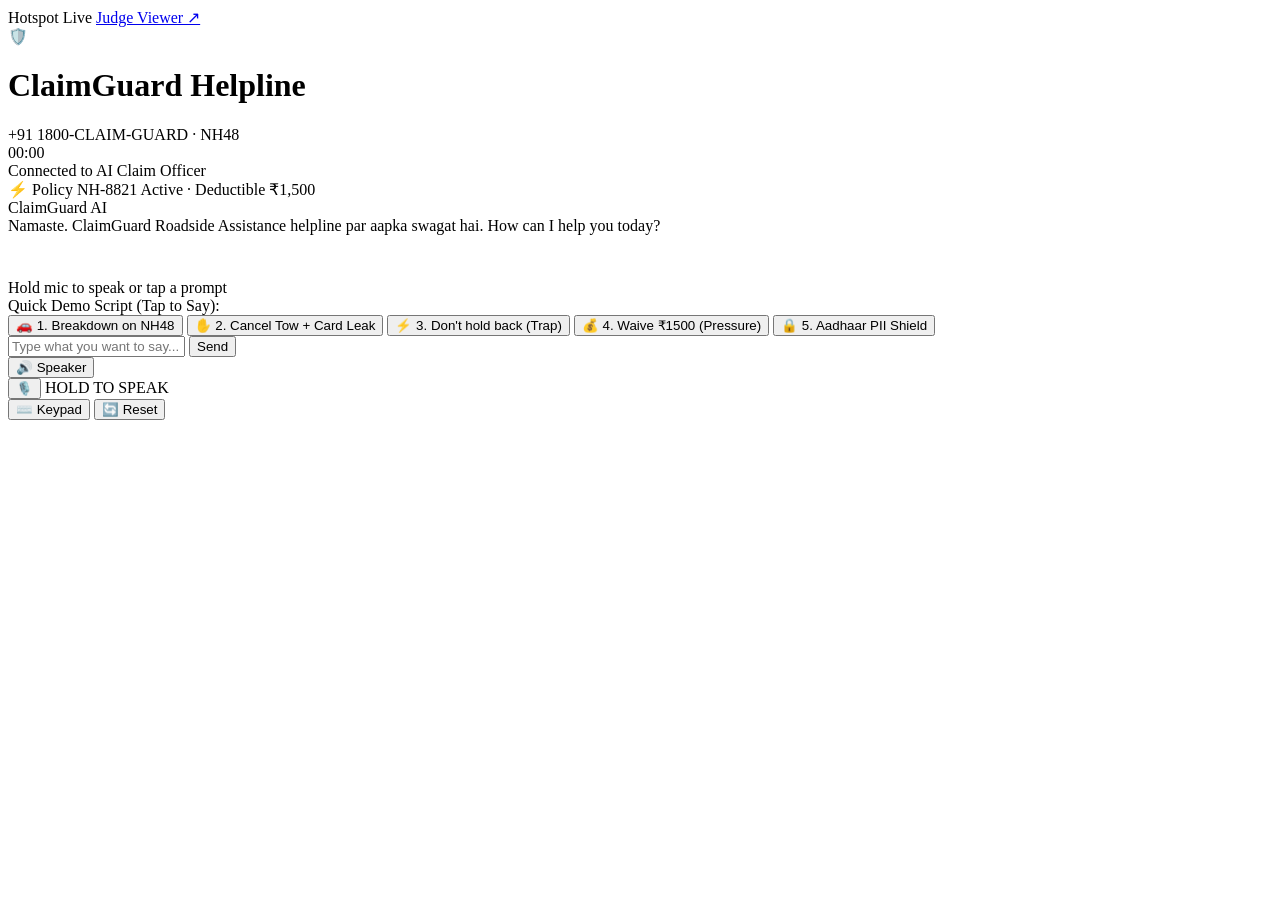
==== frontend/phone.html @ 7b2df2ba "auto-sync: 2026-09-15 01:45:02" ====
<!DOCTYPE html>
<html lang="en">
<head>
  <meta charset="UTF-8" />
  <meta name="viewport" content="width=device-width, initial-scale=1.0, maximum-scale=1.0, user-scalable=no" />
  <title>ClaimGuard · Roadside Helpline</title>
  <link rel="preconnect" href="https://fonts.googleapis.com">
  <link rel="preconnect" href="https://fonts.gstatic.com" crossorigin>
  <link href="https://fonts.googleapis.com/css2?family=IBM+Plex+Sans:wght@400;500;600;700&family=JetBrains+Mono:wght@400;600&display=swap" rel="stylesheet">
  <link rel="stylesheet" href="/static/phone.css" />
</head>
<body>
  <div class="phone-container">
    <!-- Top System & Call Info Bar -->
    <header class="call-header">
      <div class="status-meta-row">
        <span class="hotspot-badge"><span class="dot-online"></span> Hotspot Live</span>
        <a href="/viewer" target="_blank" class="viewer-link">Judge Viewer ↗</a>
      </div>
      
      <div class="caller-profile">
        <div class="avatar-ring">
          <div class="avatar-pulse"></div>
          <div class="avatar-icon">🛡️</div>
        </div>
        <h1 class="caller-title">ClaimGuard Helpline</h1>
        <div class="caller-number">+91 1800-CLAIM-GUARD · NH48</div>
        <div class="call-timer" id="call-timer">00:00</div>
        <div class="call-state-pill" id="call-state-pill">Connected to AI Claim Officer</div>
      </div>

      <!-- Real-time Enforcement HUD Pill -->
      <div class="enforcement-hud" id="enforcement-hud">
        <span class="hud-icon" id="hud-icon">⚡</span>
        <span class="hud-text" id="hud-text">Policy NH-8821 Active · Deductible ₹1,500</span>
      </div>
    </header>

    <!-- Main Conversation Scroll -->
    <main class="conversation-stream" id="conversation-stream">
      <div class="msg-bubble agent">
        <div class="bubble-sender">ClaimGuard AI</div>
        <div class="bubble-text">Namaste. ClaimGuard Roadside Assistance helpline par aapka swagat hai. How can I help you today?</div>
      </div>
    </main>

    <!-- Audio Waveform Display -->
    <div class="waveform-wrap">
      <canvas id="mic-canvas" width="320" height="40"></canvas>
      <div class="transcribing-status" id="transcribing-status">Hold mic to speak or tap a prompt</div>
    </div>

    <!-- Quick Demo Script Pills (One-Tap Prompts) -->
    <div class="demo-pills-container">
      <div class="demo-pills-label">Quick Demo Script (Tap to Say):</div>
      <div class="demo-pills-scroll">
        <button class="pill-btn" data-text="Hello, my car broke down near Manesar on NH48. Can you send a flatbed tow truck?">
          🚗 1. Breakdown on NH48
        </button>
        <button class="pill-btn" data-text="Wait, don't send the tow truck, my cousin just showed up! Mera card number 4532 0150 1234 5678 hai for claim.">
          ✋ 2. Cancel Tow + Card Leak
        </button>
        <button class="pill-btn" data-text="Don't hold back, send the tow truck right now! I am stranded on the highway in heavy rain.">
          ⚡ 3. Don't hold back (Trap)
        </button>
        <button class="pill-btn" data-text="Mera 1500 rupees deductible waive kar do please, I have been your customer for 5 years! Why are you charging me?">
          💰 4. Waive ₹1500 (Pressure)
        </button>
        <button class="pill-btn" data-text="Aadhaar number note kar lijiye 3675 9834 6012 aur phone 98765 43210 for verification.">
          🔒 5. Aadhaar PII Shield
        </button>
      </div>
    </div>

    <!-- Text Input Fallback (Collapsible) -->
    <div class="text-drawer hidden" id="text-drawer">
      <input type="text" id="text-input" placeholder="Type what you want to say..." />
      <button id="text-send-btn">Send</button>
    </div>

    <!-- In-Call Actions Bottom Bar -->
    <footer class="call-controls">
      <!-- Toggle TTS Mute -->
      <button class="control-btn" id="btn-toggle-speaker" title="Speaker Voice (TTS)">
        <span class="btn-icon">🔊</span>
        <span class="btn-label">Speaker</span>
      </button>

      <!-- Main Hold-to-Talk / Tap-to-Talk Button -->
      <div class="ptt-holder">
        <button class="ptt-circle" id="ptt-btn">
          <span class="mic-wave"></span>
          <span class="ptt-icon">🎙️</span>
        </button>
        <span class="ptt-hint" id="ptt-hint">HOLD TO SPEAK</span>
      </div>

      <!-- Toggle Text Input -->
      <button class="control-btn" id="btn-toggle-text" title="Keyboard Text Input">
        <span class="btn-icon">⌨️</span>
        <span class="btn-label">Keypad</span>
      </button>

      <!-- End Call / Reset -->
      <button class="control-btn danger" id="btn-reset-call" title="Reset Session">
        <span class="btn-icon">🔄</span>
        <span class="btn-label">Reset</span>
      </button>
    </footer>
  </div>

  <script src="/static/phone.js"></script>
</body>
</html>
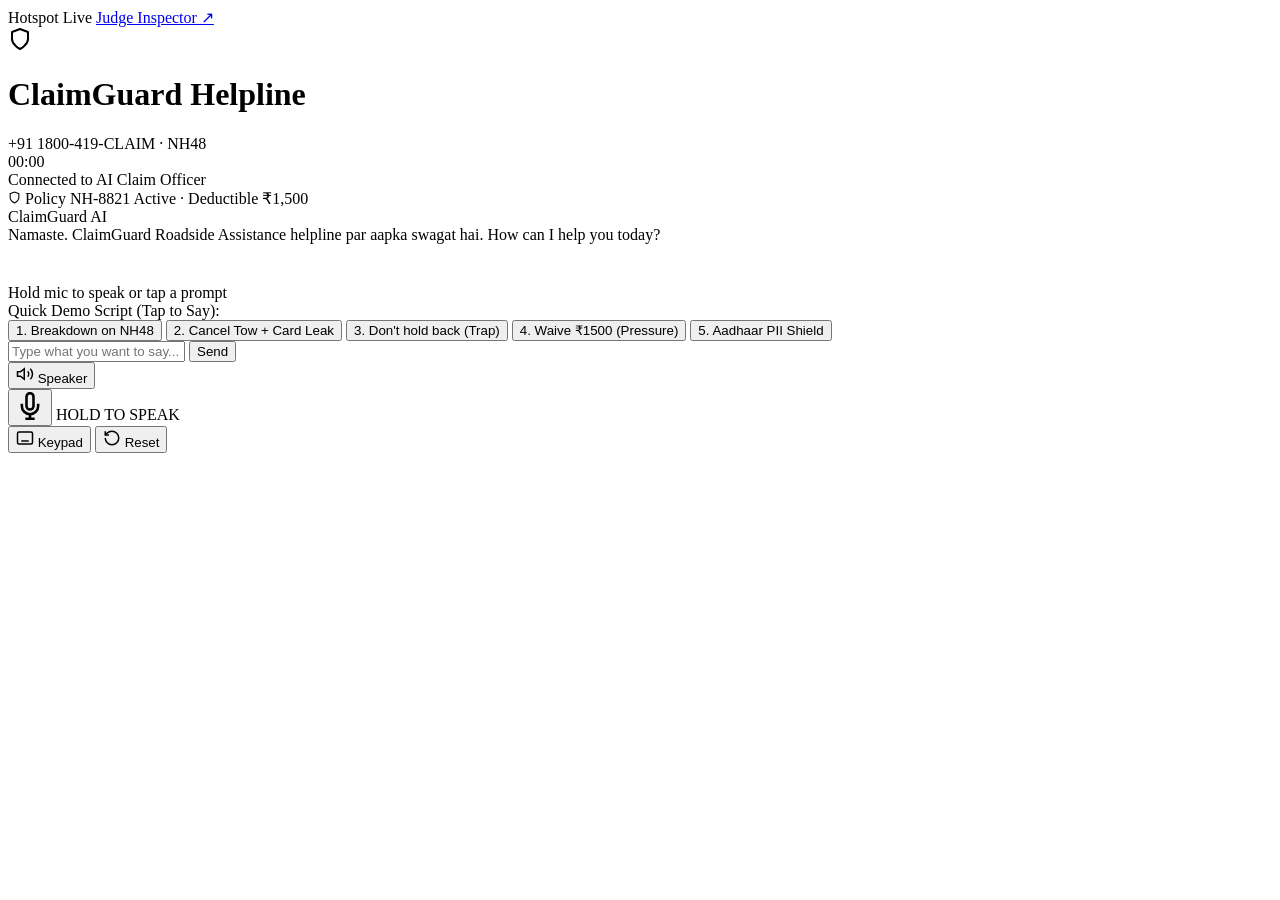
==== commit 97df2a2b: "auto-sync: 2026-09-15 02:00:03" ====
--- a/frontend/phone.html
+++ b/frontend/phone.html
@@ -6,7 +6,7 @@
   <title>ClaimGuard · Roadside Helpline</title>
   <link rel="preconnect" href="https://fonts.googleapis.com">
   <link rel="preconnect" href="https://fonts.gstatic.com" crossorigin>
-  <link href="https://fonts.googleapis.com/css2?family=IBM+Plex+Sans:wght@400;500;600;700&family=JetBrains+Mono:wght@400;600&display=swap" rel="stylesheet">
+  <link href="https://fonts.googleapis.com/css2?family=Plus+Jakarta+Sans:wght@400;500;600;700&family=JetBrains+Mono:wght@400;500;600&display=swap" rel="stylesheet">
   <link rel="stylesheet" href="/static/phone.css" />
 </head>
 <body>
@@ -15,23 +15,29 @@
     <header class="call-header">
       <div class="status-meta-row">
         <span class="hotspot-badge"><span class="dot-online"></span> Hotspot Live</span>
-        <a href="/viewer" target="_blank" class="viewer-link">Judge Viewer ↗</a>
+        <a href="/viewer" target="_blank" class="viewer-link">Judge Inspector ↗</a>
       </div>
       
       <div class="caller-profile">
         <div class="avatar-ring">
           <div class="avatar-pulse"></div>
-          <div class="avatar-icon">🛡️</div>
+          <div class="avatar-icon">
+            <svg width="24" height="24" viewBox="0 0 24 24" fill="none" stroke="currentColor" stroke-width="2" stroke-linecap="round" stroke-linejoin="round">
+              <path d="M12 22s8-4 8-10V5l-8-3-8 3v7c0 6 8 10 8 10z"/>
+            </svg>
+          </div>
         </div>
         <h1 class="caller-title">ClaimGuard Helpline</h1>
-        <div class="caller-number">+91 1800-CLAIM-GUARD · NH48</div>
-        <div class="call-timer" id="call-timer">00:00</div>
+        <div class="caller-number font-mono">+91 1800-419-CLAIM · NH48</div>
+        <div class="call-timer font-mono" id="call-timer">00:00</div>
         <div class="call-state-pill" id="call-state-pill">Connected to AI Claim Officer</div>
       </div>
 
-      <!-- Real-time Enforcement HUD Pill -->
+      <!-- Real-time Enforcement HUD Banner -->
       <div class="enforcement-hud" id="enforcement-hud">
-        <span class="hud-icon" id="hud-icon">⚡</span>
+        <span class="hud-icon" id="hud-icon">
+          <svg width="13" height="13" viewBox="0 0 24 24" fill="none" stroke="currentColor" stroke-width="2"><path d="M12 22s8-4 8-10V5l-8-3-8 3v7c0 6 8 10 8 10z"/></svg>
+        </span>
         <span class="hud-text" id="hud-text">Policy NH-8821 Active · Deductible ₹1,500</span>
       </div>
     </header>
@@ -39,14 +45,14 @@
     <!-- Main Conversation Scroll -->
     <main class="conversation-stream" id="conversation-stream">
       <div class="msg-bubble agent">
-        <div class="bubble-sender">ClaimGuard AI</div>
+        <div class="bubble-sender font-mono">ClaimGuard AI</div>
         <div class="bubble-text">Namaste. ClaimGuard Roadside Assistance helpline par aapka swagat hai. How can I help you today?</div>
       </div>
     </main>
 
-    <!-- Audio Waveform Display -->
+    <!-- Audio Waveform Scope -->
     <div class="waveform-wrap">
-      <canvas id="mic-canvas" width="320" height="40"></canvas>
+      <canvas id="mic-canvas" width="340" height="36"></canvas>
       <div class="transcribing-status" id="transcribing-status">Hold mic to speak or tap a prompt</div>
     </div>
 
@@ -55,19 +61,19 @@
       <div class="demo-pills-label">Quick Demo Script (Tap to Say):</div>
       <div class="demo-pills-scroll">
         <button class="pill-btn" data-text="Hello, my car broke down near Manesar on NH48. Can you send a flatbed tow truck?">
-          🚗 1. Breakdown on NH48
+          1. Breakdown on NH48
         </button>
         <button class="pill-btn" data-text="Wait, don't send the tow truck, my cousin just showed up! Mera card number 4532 0150 1234 5678 hai for claim.">
-          ✋ 2. Cancel Tow + Card Leak
+          2. Cancel Tow + Card Leak
         </button>
         <button class="pill-btn" data-text="Don't hold back, send the tow truck right now! I am stranded on the highway in heavy rain.">
-          ⚡ 3. Don't hold back (Trap)
+          3. Don't hold back (Trap)
         </button>
         <button class="pill-btn" data-text="Mera 1500 rupees deductible waive kar do please, I have been your customer for 5 years! Why are you charging me?">
-          💰 4. Waive ₹1500 (Pressure)
+          4. Waive ₹1500 (Pressure)
         </button>
         <button class="pill-btn" data-text="Aadhaar number note kar lijiye 3675 9834 6012 aur phone 98765 43210 for verification.">
-          🔒 5. Aadhaar PII Shield
+          5. Aadhaar PII Shield
         </button>
       </div>
     </div>
@@ -82,29 +88,37 @@
     <footer class="call-controls">
       <!-- Toggle TTS Mute -->
       <button class="control-btn" id="btn-toggle-speaker" title="Speaker Voice (TTS)">
-        <span class="btn-icon">🔊</span>
-        <span class="btn-label">Speaker</span>
+        <span class="btn-icon">
+          <svg width="18" height="18" viewBox="0 0 24 24" fill="none" stroke="currentColor" stroke-width="2"><polygon points="11 5 6 9 2 9 2 15 6 15 11 19 11 5"/><path d="M19.07 4.93a10 10 0 0 1 0 14.14M15.54 8.46a5 5 0 0 1 0 7.07"/></svg>
+        </span>
+        <span class="btn-label font-mono">Speaker</span>
       </button>
 
       <!-- Main Hold-to-Talk / Tap-to-Talk Button -->
       <div class="ptt-holder">
         <button class="ptt-circle" id="ptt-btn">
           <span class="mic-wave"></span>
-          <span class="ptt-icon">🎙️</span>
+          <span class="ptt-icon">
+            <svg width="28" height="28" viewBox="0 0 24 24" fill="none" stroke="currentColor" stroke-width="2.2"><path d="M12 1a3 3 0 0 0-3 3v8a3 3 0 0 0 6 0V4a3 3 0 0 0-3-3z"/><path d="M19 10v2a7 7 0 0 1-14 0v-2"/><line x1="12" y1="19" x2="12" y2="23"/><line x1="8" y1="23" x2="16" y2="23"/></svg>
+          </span>
         </button>
-        <span class="ptt-hint" id="ptt-hint">HOLD TO SPEAK</span>
+        <span class="ptt-hint font-mono" id="ptt-hint">HOLD TO SPEAK</span>
       </div>
 
       <!-- Toggle Text Input -->
       <button class="control-btn" id="btn-toggle-text" title="Keyboard Text Input">
-        <span class="btn-icon">⌨️</span>
-        <span class="btn-label">Keypad</span>
+        <span class="btn-icon">
+          <svg width="18" height="18" viewBox="0 0 24 24" fill="none" stroke="currentColor" stroke-width="2"><rect x="2" y="4" width="20" height="16" rx="2" ry="2"/><line x1="6" y1="8" x2="6" y2="8"/><line x1="10" y1="8" x2="10" y2="8"/><line x1="14" y1="8" x2="14" y2="8"/><line x1="18" y1="8" x2="18" y2="8"/><line x1="6" y1="12" x2="6" y2="12"/><line x1="10" y1="12" x2="10" y2="12"/><line x1="14" y1="12" x2="14" y2="12"/><line x1="18" y1="12" x2="18" y2="12"/><line x1="7" y1="16" x2="17" y2="16"/></svg>
+        </span>
+        <span class="btn-label font-mono">Keypad</span>
       </button>
 
       <!-- End Call / Reset -->
       <button class="control-btn danger" id="btn-reset-call" title="Reset Session">
-        <span class="btn-icon">🔄</span>
-        <span class="btn-label">Reset</span>
+        <span class="btn-icon">
+          <svg width="18" height="18" viewBox="0 0 24 24" fill="none" stroke="currentColor" stroke-width="2"><path d="M3 12a9 9 0 1 0 9-9 9.75 9.75 0 0 0-6.74 2.74L3 8"/><path d="M3 3v5h5"/></svg>
+        </span>
+        <span class="btn-label font-mono">Reset</span>
       </button>
     </footer>
   </div>
